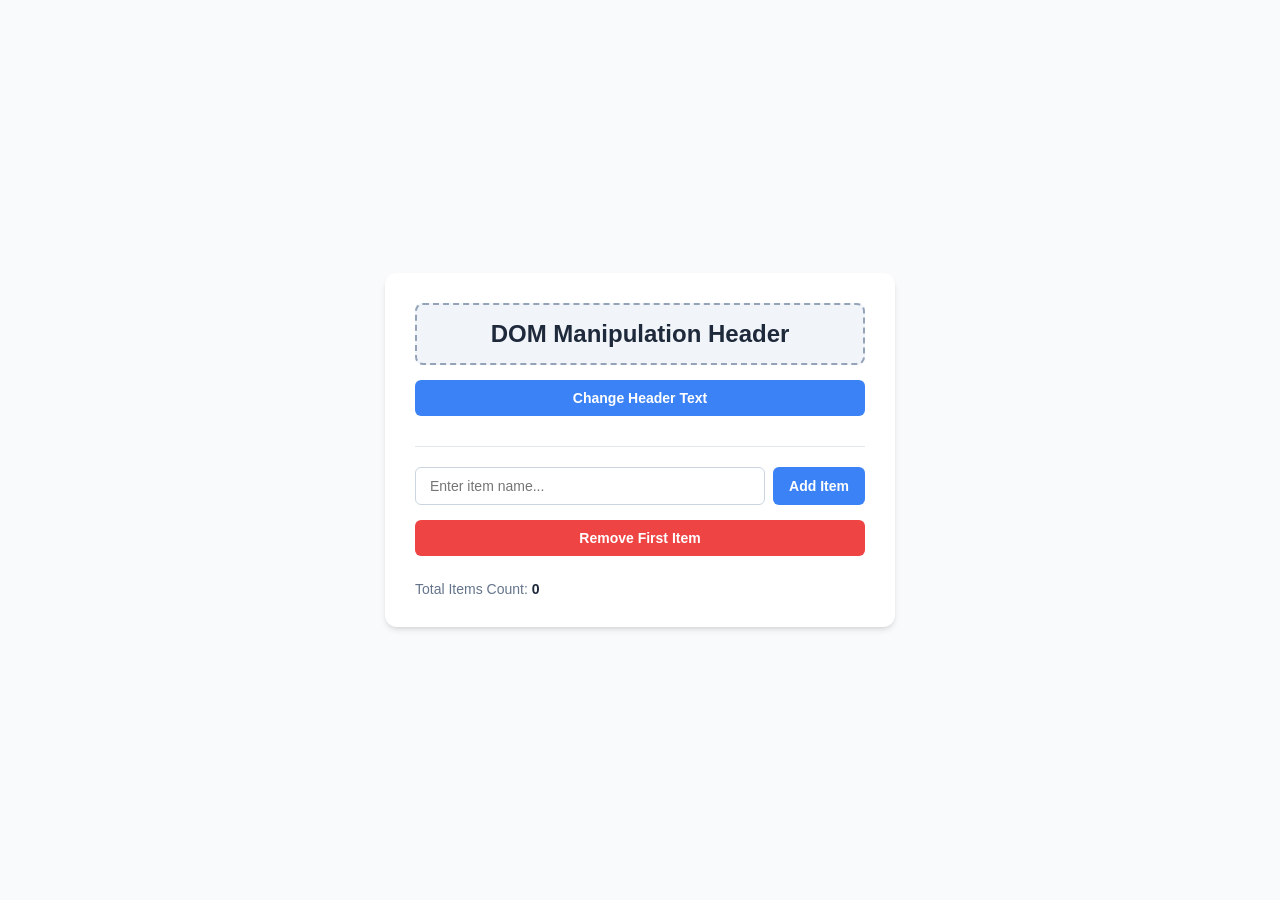
==== index.html @ 5f3a79cb "tres" ====
<!DOCTYPE html>
<html lang="en">
<head>
  <meta charset="UTF-8">
  <meta name="viewport" content="width=device-width, initial-scale=1.0">
  <title>Basic DOM Manipulation Playground</title>
  <!-- Link stylesheet file containing container, form, and button layout rules -->
  <link rel="stylesheet" href="index.css">
</head>
<body>

  <div class="container">
    <!-- 1. The header element which changes text on click, and shifts color on mouse movement -->
    <h1 id="myHeader">
      DOM Manipulation Header
    </h1>

    <!-- 2. Button to change the text of the header -->
    <button id="changeTextBtn">Change Header Text</button>

    <hr style="border: 0; border-top: 1px solid #e2e8f0; margin: 20px 0;">

    <!-- 3. Form input to add new items to the list -->
    <form id="itemForm">
      <input type="text" id="itemInput" placeholder="Enter item name..." required>
      <button type="submit">Add Item</button>
    </form>

    <!-- 4. The list which holds our items -->
    <ul id="itemList">
      <!-- Items will be added dynamically by Javascript -->
    </ul>

    <!-- 5. Button to delete the first item from the list -->
    <button id="removeBtn">Remove First Item</button>

    <!-- 6. Display container to show the total items count -->
    <p class="counter-text">Total Items Count: <span id="itemCount">0</span></p>
  </div>

  <!-- Link the Javascript code -->
  <script src="sc.js"></script>
</body>
</html>
---- index.css ----
/* 
  DOM Exercises - Simple & Elegant CSS 
  Provides clear margins, paddings, and basic hover actions without overloading.
*/

body {
  font-family: -apple-system, BlinkMacSystemFont, "Segoe UI", Roboto, sans-serif;
  background-color: #f8fafc;
  color: #1e293b;
  display: flex;
  justify-content: center;
  align-items: center;
  min-height: 100vh;
  margin: 0;
}

.container {
  background: white;
  padding: 30px;
  border-radius: 12px;
  box-shadow: 0 4px 6px -1px rgba(0, 0, 0, 0.1), 0 2px 4px -2px rgba(0, 0, 0, 0.1);
  width: 100%;
  max-width: 450px;
}

#myHeader {
  font-size: 24px;
  font-weight: 700;
  border: 2px dashed #94a3b8;
  padding: 15px;
  border-radius: 8px;
  text-align: center;
  cursor: crosshair;
  background-color: #f1f5f9;
  margin-top: 0;
  margin-bottom: 15px;
  transition: color 0.1s ease; /* Smooth hover coordinate coloring */
}

button {
  background-color: #3b82f6;
  color: white;
  border: none;
  padding: 10px 16px;
  border-radius: 6px;
  font-size: 14px;
  font-weight: 600;
  cursor: pointer;
  width: 100%;
  transition: background-color 0.2s;
  margin-bottom: 10px;
}

button:hover {
  background-color: #2563eb;
}

#itemForm {
  display: flex;
  gap: 8px;
  margin-top: 15px;
  margin-bottom: 15px;
}

#itemForm input[type="text"] {
  flex: 1;
  padding: 10px 14px;
  border: 1px solid #cbd5e1;
  border-radius: 6px;
  font-size: 14px;
  outline: none;
}

#itemForm input[type="text"]:focus {
  border-color: #3b82f6;
}

#itemForm button {
  width: auto;
  margin-bottom: 0;
}

#itemList {
  list-style-type: none;
  padding: 0;
  margin: 15px 0;
}

#itemList li {
  background-color: #f8fafc;
  border: 1px solid #e2e8f0;
  padding: 10px 14px;
  margin-bottom: 6px;
  border-radius: 6px;
  font-size: 14px;
}

#removeBtn {
  background-color: #ef4444;
}

#removeBtn:hover {
  background-color: #dc2626;
}

.counter-text {
  font-size: 14px;
  color: #64748b;
  margin-top: 15px;
  margin-bottom: 0;
}

#itemCount {
  font-weight: 700;
  color: #1e293b;
}
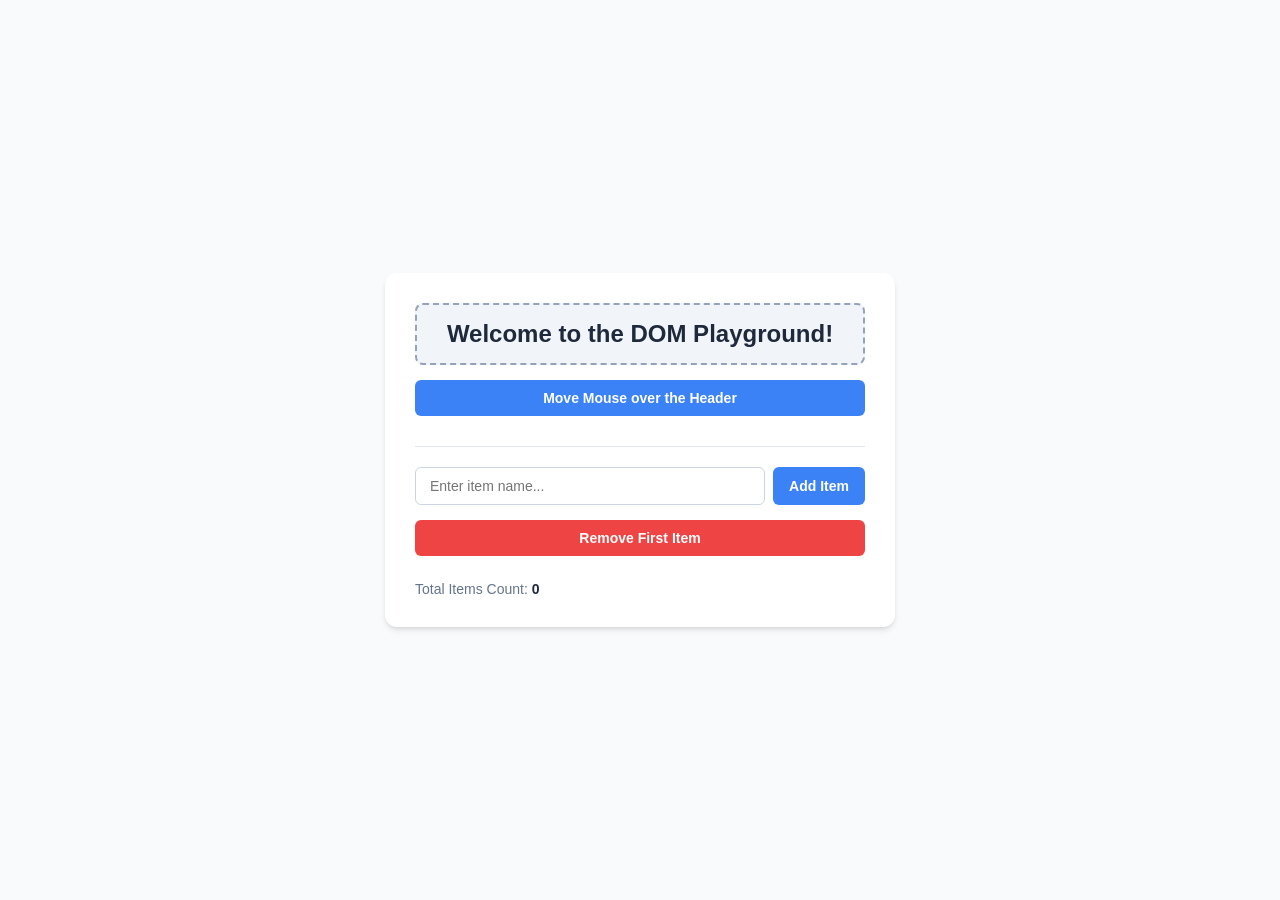
==== commit fadf625e: "le" ====
--- a/index.html
+++ b/index.html
@@ -10,31 +10,30 @@
 <body>
 
   <div class="container">
-    <!-- 1. The header element which changes text on click, and shifts color on mouse movement -->
+     <!--  The header element which changes text on click, and shifts color on mouse movement -->
     <h1 id="myHeader">
-      DOM Manipulation Header
+      Welcome to the DOM Playground!
     </h1>
-
-    <!-- 2. Button to change the text of the header -->
-    <button id="changeTextBtn">Change Header Text</button>
+     <!-- Button to change the text of the header -->
+    <button id="changeTextBtn">Move Mouse over the Header</button>
 
     <hr style="border: 0; border-top: 1px solid #e2e8f0; margin: 20px 0;">
 
-    <!-- 3. Form input to add new items to the list -->
+    <!-- Form input to add new items to the list -->
     <form id="itemForm">
       <input type="text" id="itemInput" placeholder="Enter item name..." required>
       <button type="submit">Add Item</button>
     </form>
 
-    <!-- 4. The list which holds our items -->
+    <!--  The list which holds our items -->
     <ul id="itemList">
       <!-- Items will be added dynamically by Javascript -->
     </ul>
 
-    <!-- 5. Button to delete the first item from the list -->
+    <!-- Button to delete the first item from the list -->
     <button id="removeBtn">Remove First Item</button>
 
-    <!-- 6. Display container to show the total items count -->
+    <!-- Display container to show the total items count -->
     <p class="counter-text">Total Items Count: <span id="itemCount">0</span></p>
   </div>
 
--- a/index.css
+++ b/index.css
@@ -1,7 +1,3 @@
-/* 
-  DOM Exercises - Simple & Elegant CSS 
-  Provides clear margins, paddings, and basic hover actions without overloading.
-*/
 
 body {
   font-family: -apple-system, BlinkMacSystemFont, "Segoe UI", Roboto, sans-serif;
